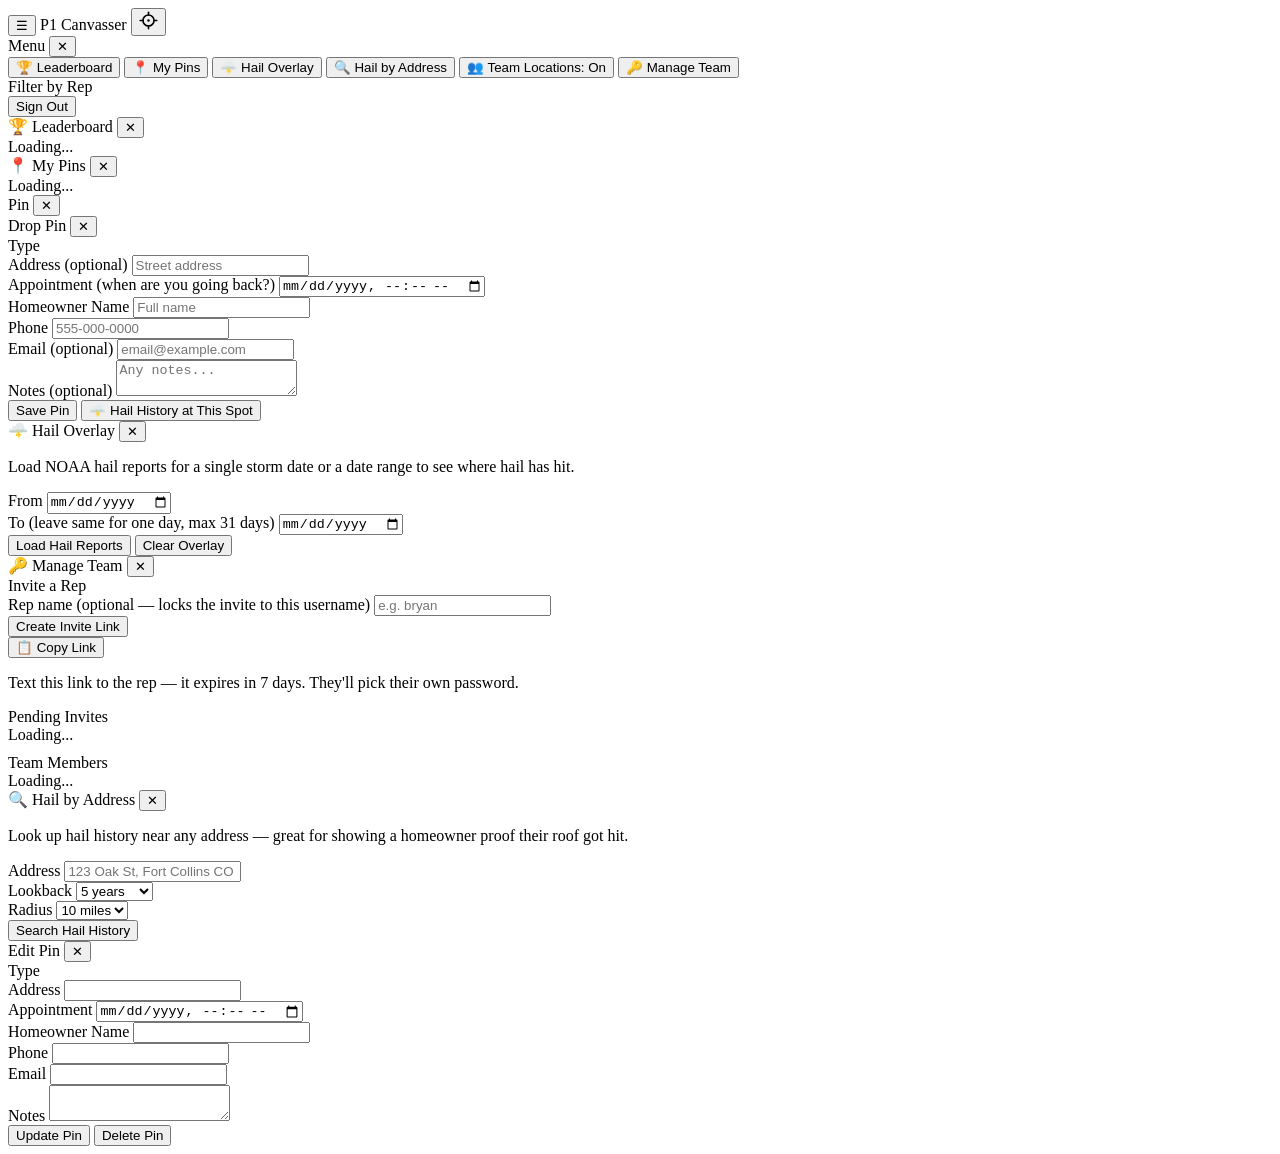
==== canvasser/static/index.html @ 207e0931 "Appointments that know when they are, and a second reader for the cost split **An appointment set at" ====
<!DOCTYPE html>
<html lang="en">
<head>
  <meta charset="UTF-8">
  <!-- viewport-fit=cover is load-bearing, not decoration: style.css derives
       --safe-top/--safe-bot from env(safe-area-inset-*) and uses them to keep
       the header out from under the notch and the bottom bars off the home
       indicator. Without it those env() values resolve to 0 and all five of
       those rules quietly do nothing — which, paired with the translucent
       status bar below, put the header under the notch on every modern
       iPhone. The other two apps already set it.

       user-scalable=no stays: this app is a full-screen Leaflet map and page
       zoom on a stray pinch fights the map's own gesture handling. iOS Safari
       ignores it for accessibility anyway; Android Chrome honours it. -->
  <meta name="viewport" content="width=device-width, initial-scale=1.0, maximum-scale=1.0, user-scalable=no, viewport-fit=cover">
  <meta name="apple-mobile-web-app-capable" content="yes">
  <meta name="apple-mobile-web-app-status-bar-style" content="black-translucent">
  <meta name="theme-color" content="#0d1117">
  <title>P1 Canvasser</title>
  <link rel="preconnect" href="https://server.arcgisonline.com" crossorigin>
  <link rel="preconnect" href="https://basemaps.cartocdn.com" crossorigin>
  <!-- Leaflet is vendored under static/vendor/ rather than loaded from unpkg.
       This app is used in driveways on one bar of signal, and a CDN it cannot
       reach is a CDN that leaves the rep looking at a blank screen — unpkg was
       the only third-party runtime dependency in the whole system and the only
       thing between a canvasser and a working map. Local also means the
       service worker can precache it. Upgrading is a deliberate re-download:
       see the vendor pinning note in CLAUDE.md. -->
  <link rel="stylesheet" href="/canvass/static/vendor/leaflet.css?v=7">
  <link rel="stylesheet" href="/canvass/static/vendor/MarkerCluster.css?v=7">
  <link rel="stylesheet" href="/canvass/static/style.css?v=7">
  <!-- The portal's manifest: one "Project One" icon for all three tools. -->
  <link rel="manifest" href="/manifest.json">
  <link rel="apple-touch-icon" href="/static/icon-192.png">
</head>
<body>

<!-- No login screen: the portal owns sign-in (portal/app.py). Unauthenticated
     requests are bounced to /login by api() in app.js. -->

<!-- ── Main App ── -->
<div id="app" class="screen hidden">

  <!-- Header -->
  <div id="header">
    <button id="menu-btn" class="icon-btn">☰</button>
    <span id="header-title">P1 Canvasser</span>
    <button id="locate-btn" class="icon-btn" title="Go to my location">
      <svg width="19" height="19" viewBox="0 0 24 24" fill="none" stroke="currentColor" stroke-width="2" stroke-linecap="round">
        <circle cx="12" cy="12" r="7"/><circle cx="12" cy="12" r="1.5" fill="currentColor" stroke="none"/>
        <line x1="12" y1="1.5" x2="12" y2="5"/><line x1="12" y1="19" x2="12" y2="22.5"/>
        <line x1="1.5" y1="12" x2="5" y2="12"/><line x1="19" y1="12" x2="22.5" y2="12"/>
      </svg>
    </button>
  </div>

  <!-- Map -->
  <div id="map"></div>
  <div id="map-notice" class="map-notice hidden"></div>
  <div id="outbox-badge" class="hidden"></div>

  <!-- Bottom bar -->
  <div id="bottom-bar">
    <div id="rep-badge"><span id="rep-name-badge"></span></div>
    <div id="quick-btns"></div>
  </div>

  <!-- ── Side Menu ── -->
  <div id="side-menu" class="overlay-panel hidden">
    <div class="panel-header">
      <span>Menu</span>
      <button class="icon-btn close-overlay" data-target="side-menu">✕</button>
    </div>
    <div class="panel-body">
      <button class="menu-item" id="show-leaderboard-btn">🏆 Leaderboard</button>
      <button class="menu-item" id="show-my-pins-btn">📍 My Pins</button>
      <button class="menu-item" id="hail-overlay-btn">🌩️ Hail Overlay</button>
      <button class="menu-item" id="hail-address-btn">🔍 Hail by Address</button>
      <button class="menu-item" id="team-toggle-btn">👥 Team Locations: <span id="team-toggle-state">On</span></button>
      <button class="menu-item hidden" id="team-admin-btn">🔑 Manage Team</button>
      <div class="menu-section-title">Filter by Rep</div>
      <div id="rep-filter-list"></div>
      <button class="menu-item danger-item" id="logout-btn">Sign Out</button>
    </div>
  </div>

  <!-- ── Leaderboard Panel ── -->
  <div id="leaderboard-panel" class="overlay-panel hidden">
    <div class="panel-header">
      <span>🏆 Leaderboard</span>
      <button class="icon-btn close-overlay" data-target="leaderboard-panel">✕</button>
    </div>
    <div class="panel-body" id="leaderboard-body">
      <div class="loading-msg">Loading...</div>
    </div>
  </div>

  <!-- ── My Pins Panel ── -->
  <div id="my-pins-panel" class="overlay-panel hidden">
    <div class="panel-header">
      <span>📍 My Pins</span>
      <button class="icon-btn close-overlay" data-target="my-pins-panel">✕</button>
    </div>
    <div class="panel-body" id="my-pins-body">
      <div class="loading-msg">Loading...</div>
    </div>
  </div>

  <!-- ── Pin Detail Panel (bottom sheet) ── -->
  <div id="pin-detail" class="bottom-sheet hidden">
    <div class="bottom-sheet-handle"></div>
    <div class="panel-header">
      <span id="pin-detail-title">Pin</span>
      <button class="icon-btn" id="close-pin-detail">✕</button>
    </div>
    <div class="panel-body" id="pin-detail-body"></div>
  </div>

  <!-- ── Drop Pin Modal ── -->
  <div id="drop-pin-modal" class="modal hidden">
    <div class="modal-card">
      <div class="modal-header">
        <span>Drop Pin</span>
        <button class="icon-btn" id="close-drop-modal">✕</button>
      </div>
      <div class="modal-body">
        <div class="field-group">
          <label>Type</label>
          <div id="type-selector" class="type-grid"></div>
        </div>
        <div class="field-group">
          <label>Address <span class="optional">(optional)</span></label>
          <input type="text" id="pin-address" placeholder="Street address">
        </div>
        <div id="appointment-fields" class="hidden">
          <div class="field-group">
            <label>Appointment <span class="optional">(when are you going back?)</span></label>
            <input type="datetime-local" id="pin-appointment-at">
          </div>
        </div>
        <div id="contact-fields">
          <div class="field-group">
            <label>Homeowner Name</label>
            <input type="text" id="pin-contact-name" placeholder="Full name" autocapitalize="words">
          </div>
          <div class="field-group">
            <label>Phone</label>
            <input type="tel" id="pin-contact-phone" placeholder="555-000-0000">
          </div>
          <div class="field-group">
            <label>Email <span class="optional">(optional)</span></label>
            <input type="email" id="pin-contact-email" placeholder="email@example.com">
          </div>
        </div>
        <div class="field-group">
          <label>Notes <span class="optional">(optional)</span></label>
          <textarea id="pin-notes" placeholder="Any notes..." rows="2"></textarea>
        </div>
        <button class="btn-primary" id="save-pin-btn">Save Pin</button>
        <button class="btn-secondary" id="hail-here-btn">🌩️ Hail History at This Spot</button>
      </div>
    </div>
  </div>

  <!-- ── Hail Date Modal ── -->
  <div id="hail-modal" class="modal hidden">
    <div class="modal-card">
      <div class="modal-header">
        <span>🌩️ Hail Overlay</span>
        <button class="icon-btn" id="close-hail-modal">✕</button>
      </div>
      <div class="modal-body">
        <p class="modal-hint">Load NOAA hail reports for a single storm date or a date range to see where hail has hit.</p>
        <div class="field-group">
          <label>From</label>
          <input type="date" id="hail-date">
        </div>
        <div class="field-group">
          <label>To <span class="optional">(leave same for one day, max 31 days)</span></label>
          <input type="date" id="hail-date-end">
        </div>
        <div class="btn-row">
          <button class="btn-primary" id="load-hail-btn">Load Hail Reports</button>
          <button class="btn-secondary" id="clear-hail-btn">Clear Overlay</button>
        </div>
        <div id="hail-status" class="status-msg"></div>
      </div>
    </div>
  </div>

  <!-- ── Manage Team Panel (admin) ── -->
  <div id="team-admin-panel" class="overlay-panel hidden">
    <div class="panel-header">
      <span>🔑 Manage Team</span>
      <button class="icon-btn close-overlay" data-target="team-admin-panel">✕</button>
    </div>
    <div class="panel-body">
      <div class="menu-section-title" style="padding-left:0">Invite a Rep</div>
      <div class="field-group">
        <label>Rep name <span class="optional">(optional — locks the invite to this username)</span></label>
        <input type="text" id="invite-username" placeholder="e.g. bryan" autocapitalize="none">
      </div>
      <button class="btn-primary" id="create-invite-btn">Create Invite Link</button>
      <div id="invite-result" class="hidden">
        <div class="invite-link-box">
          <div id="invite-link-text"></div>
          <button class="btn-secondary" id="copy-invite-btn">📋 Copy Link</button>
        </div>
        <p class="modal-hint">Text this link to the rep — it expires in 7 days. They'll pick their own password.</p>
      </div>
      <div class="menu-section-title" style="padding-left:0;margin-top:10px">Pending Invites</div>
      <div id="invite-list"><div class="loading-msg">Loading...</div></div>
      <div class="menu-section-title" style="padding-left:0;margin-top:10px">Team Members</div>
      <div id="team-user-list"><div class="loading-msg">Loading...</div></div>
    </div>
  </div>

  <!-- ── Hail by Address Modal ── -->
  <div id="hail-address-modal" class="modal hidden">
    <div class="modal-card">
      <div class="modal-header">
        <span>🔍 Hail by Address</span>
        <button class="icon-btn" id="close-hail-address-modal">✕</button>
      </div>
      <div class="modal-body">
        <p class="modal-hint">Look up hail history near any address — great for showing a homeowner proof their roof got hit.</p>
        <div class="field-group">
          <label>Address</label>
          <input type="text" id="hail-address-input" placeholder="123 Oak St, Fort Collins CO">
        </div>
        <div class="btn-row">
          <div class="field-group" style="flex:1">
            <label>Lookback</label>
            <select id="hail-address-days">
              <option value="90">90 days</option>
              <option value="180">6 months</option>
              <option value="365">1 year</option>
              <option value="730">2 years</option>
              <option value="1095">3 years</option>
              <option value="1825" selected>5 years</option>
            </select>
          </div>
          <div class="field-group" style="flex:1">
            <label>Radius</label>
            <select id="hail-address-radius">
              <option value="5">5 miles</option>
              <option value="10" selected>10 miles</option>
              <option value="25">25 miles</option>
            </select>
          </div>
        </div>
        <button class="btn-primary" id="hail-address-search-btn">Search Hail History</button>
        <div id="hail-address-status" class="status-msg"></div>
        <div id="hail-address-results"></div>
      </div>
    </div>
  </div>

  <!-- ── Edit Pin Modal ── -->
  <div id="edit-pin-modal" class="modal hidden">
    <div class="modal-card">
      <div class="modal-header">
        <span>Edit Pin</span>
        <button class="icon-btn" id="close-edit-modal">✕</button>
      </div>
      <div class="modal-body">
        <div class="field-group">
          <label>Type</label>
          <div id="edit-type-selector" class="type-grid"></div>
        </div>
        <div class="field-group">
          <label>Address</label>
          <input type="text" id="edit-address">
        </div>
        <div id="edit-appointment-fields" class="hidden">
          <div class="field-group">
            <label>Appointment</label>
            <input type="datetime-local" id="edit-appointment-at">
          </div>
        </div>
        <div class="field-group">
          <label>Homeowner Name</label>
          <input type="text" id="edit-contact-name" autocapitalize="words">
        </div>
        <div class="field-group">
          <label>Phone</label>
          <input type="tel" id="edit-contact-phone">
        </div>
        <div class="field-group">
          <label>Email</label>
          <input type="email" id="edit-contact-email">
        </div>
        <div class="field-group">
          <label>Notes</label>
          <textarea id="edit-notes" rows="2"></textarea>
        </div>
        <button class="btn-primary" id="update-pin-btn">Update Pin</button>
        <button class="btn-danger" id="delete-pin-btn">Delete Pin</button>
      </div>
    </div>
  </div>

</div>

<script src="/canvass/static/vendor/leaflet.js?v=7"></script>
<script src="/canvass/static/vendor/leaflet.markercluster.js?v=7"></script>
<script src="/shell.js"></script>
<script src="/canvass/static/app.js?v=7"></script>
<script>
  // Registered from the page rather than app.js so a JS error in the app still
  // leaves the offline shell installed.
  //
  // The worker is served from the app ROOT (/canvass/sw.js), not /static/: a
  // worker can only claim a scope at or below its own path, so /static/sw.js
  // could never control /canvass/. Same BASE trick app.js uses, so this works
  // mounted or standalone.
  if ('serviceWorker' in navigator) {
    window.addEventListener('load', function () {
      var base = location.pathname.indexOf('/canvass') === 0 ? '/canvass' : '';
      navigator.serviceWorker.register(base + '/sw.js', { scope: base + '/' })
        .catch(function () { /* offline support is a bonus, never a blocker */ });
    });
  }
</script>
</body>
</html>
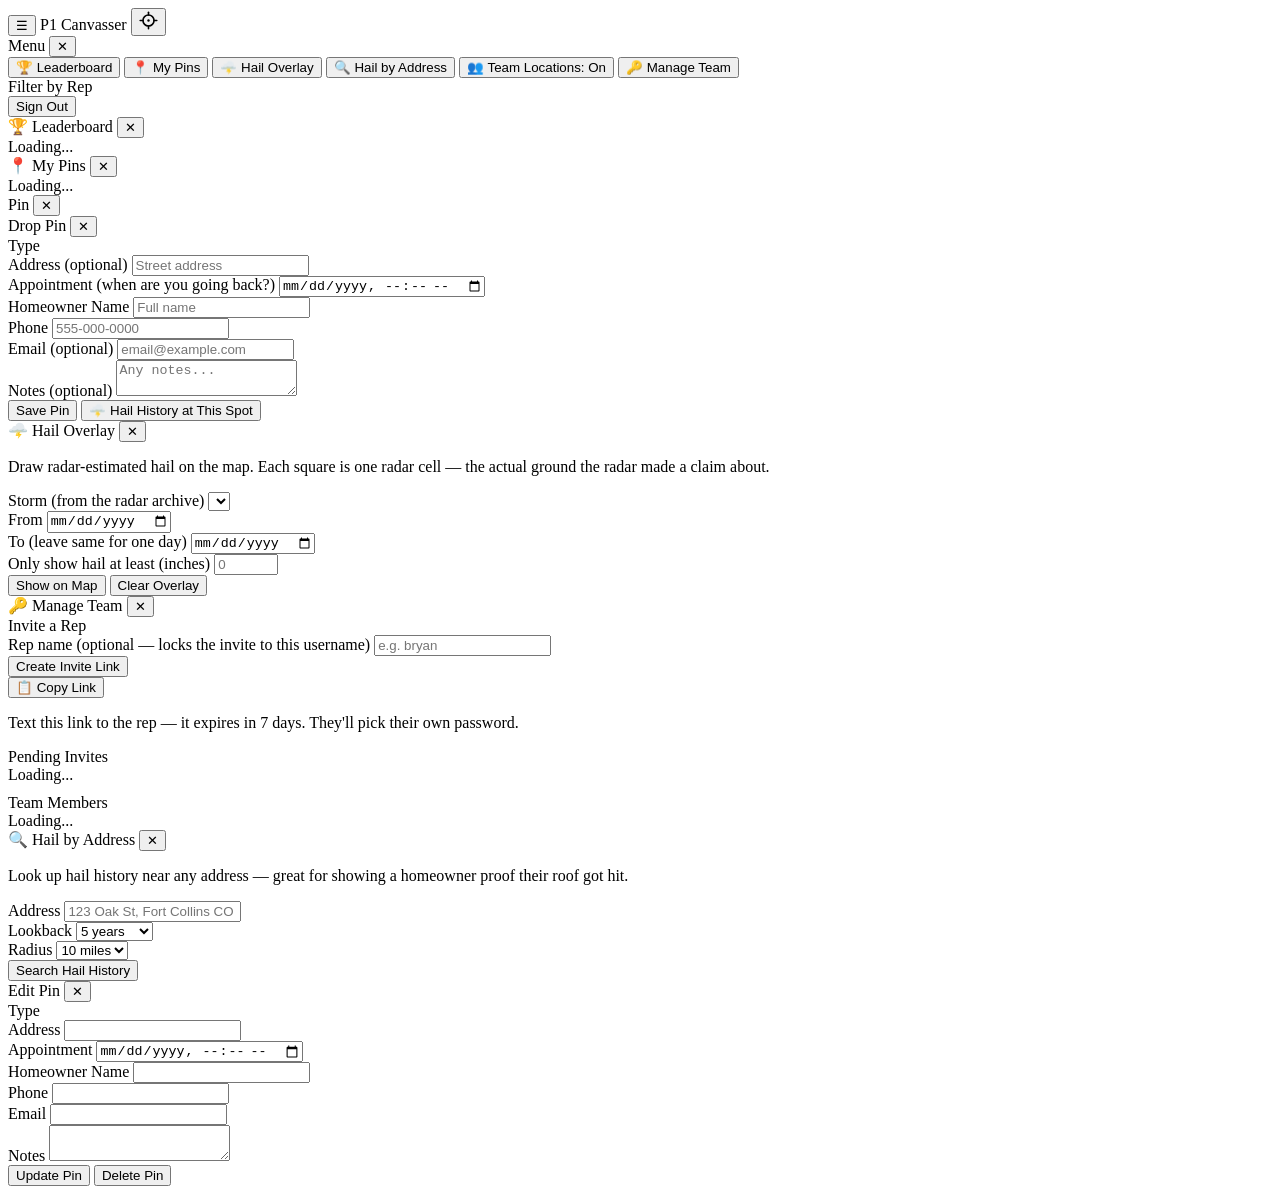
==== commit d7c5d7f3: "The hail overlay draws radar cells, not invented circles The address lookup reads MESH; the map besi" ====
--- a/canvasser/static/index.html
+++ b/canvasser/static/index.html
@@ -27,9 +27,9 @@
        thing between a canvasser and a working map. Local also means the
        service worker can precache it. Upgrading is a deliberate re-download:
        see the vendor pinning note in CLAUDE.md. -->
-  <link rel="stylesheet" href="/canvass/static/vendor/leaflet.css?v=7">
-  <link rel="stylesheet" href="/canvass/static/vendor/MarkerCluster.css?v=7">
-  <link rel="stylesheet" href="/canvass/static/style.css?v=7">
+  <link rel="stylesheet" href="/canvass/static/vendor/leaflet.css?v=8">
+  <link rel="stylesheet" href="/canvass/static/vendor/MarkerCluster.css?v=8">
+  <link rel="stylesheet" href="/canvass/static/style.css?v=8">
   <!-- The portal's manifest: one "Project One" icon for all three tools. -->
   <link rel="manifest" href="/manifest.json">
   <link rel="apple-touch-icon" href="/static/icon-192.png">
@@ -171,17 +171,25 @@
         <button class="icon-btn" id="close-hail-modal">✕</button>
       </div>
       <div class="modal-body">
-        <p class="modal-hint">Load NOAA hail reports for a single storm date or a date range to see where hail has hit.</p>
+        <p class="modal-hint" id="hail-modal-hint">Draw radar-estimated hail on the map. Each square is one radar cell — the actual ground the radar made a claim about.</p>
+        <div class="field-group" id="hail-storm-picker-group">
+          <label>Storm <span class="optional">(from the radar archive)</span></label>
+          <select id="hail-storm-picker"></select>
+        </div>
         <div class="field-group">
           <label>From</label>
           <input type="date" id="hail-date">
         </div>
         <div class="field-group">
-          <label>To <span class="optional">(leave same for one day, max 31 days)</span></label>
+          <label>To <span class="optional">(leave same for one day)</span></label>
           <input type="date" id="hail-date-end">
         </div>
+        <div class="field-group">
+          <label>Only show hail at least <span class="optional">(inches)</span></label>
+          <input type="number" id="hail-min-size" min="0" max="6" step="0.25" placeholder="0">
+        </div>
         <div class="btn-row">
-          <button class="btn-primary" id="load-hail-btn">Load Hail Reports</button>
+          <button class="btn-primary" id="load-hail-btn">Show on Map</button>
           <button class="btn-secondary" id="clear-hail-btn">Clear Overlay</button>
         </div>
         <div id="hail-status" class="status-msg"></div>
@@ -303,10 +311,10 @@
 
 </div>
 
-<script src="/canvass/static/vendor/leaflet.js?v=7"></script>
-<script src="/canvass/static/vendor/leaflet.markercluster.js?v=7"></script>
+<script src="/canvass/static/vendor/leaflet.js?v=8"></script>
+<script src="/canvass/static/vendor/leaflet.markercluster.js?v=8"></script>
 <script src="/shell.js"></script>
-<script src="/canvass/static/app.js?v=7"></script>
+<script src="/canvass/static/app.js?v=8"></script>
 <script>
   // Registered from the page rather than app.js so a JS error in the app still
   // leaves the offline shell installed.
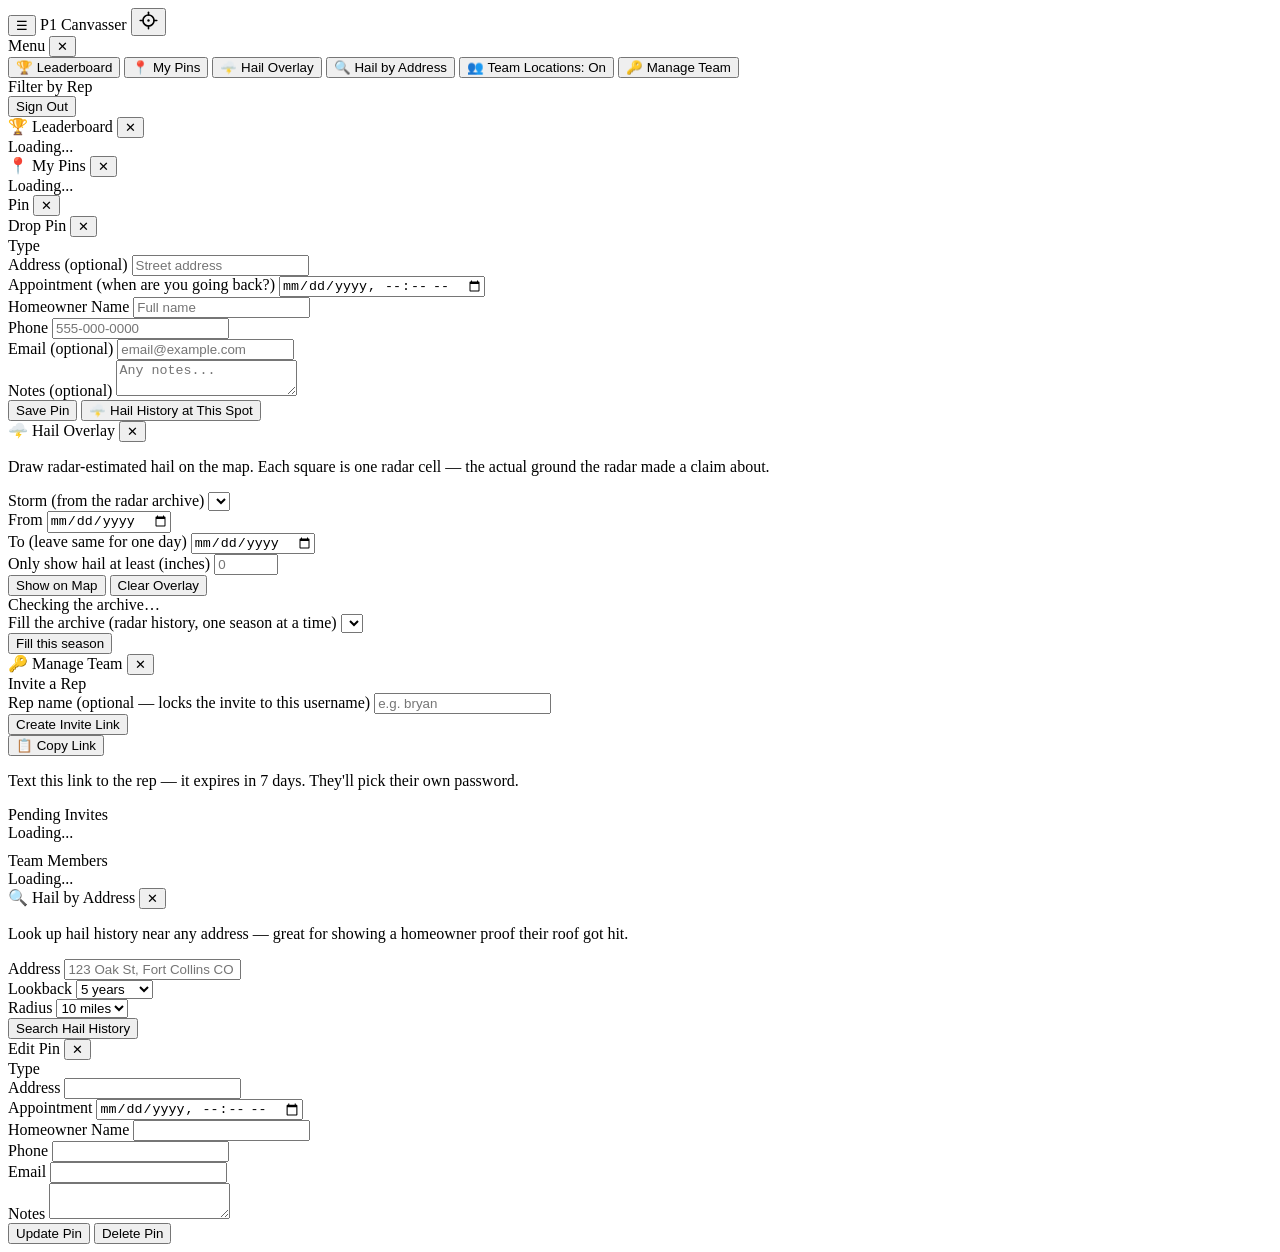
==== commit 54d6f6e1: "A button to fill the archive, an alert when a storm lands, and a correction I told Luke nothing had " ====
--- a/canvasser/static/index.html
+++ b/canvasser/static/index.html
@@ -27,9 +27,9 @@
        thing between a canvasser and a working map. Local also means the
        service worker can precache it. Upgrading is a deliberate re-download:
        see the vendor pinning note in CLAUDE.md. -->
-  <link rel="stylesheet" href="/canvass/static/vendor/leaflet.css?v=8">
-  <link rel="stylesheet" href="/canvass/static/vendor/MarkerCluster.css?v=8">
-  <link rel="stylesheet" href="/canvass/static/style.css?v=8">
+  <link rel="stylesheet" href="/canvass/static/vendor/leaflet.css?v=9">
+  <link rel="stylesheet" href="/canvass/static/vendor/MarkerCluster.css?v=9">
+  <link rel="stylesheet" href="/canvass/static/style.css?v=9">
   <!-- The portal's manifest: one "Project One" icon for all three tools. -->
   <link rel="manifest" href="/manifest.json">
   <link rel="apple-touch-icon" href="/static/icon-192.png">
@@ -193,6 +193,25 @@
           <button class="btn-secondary" id="clear-hail-btn">Clear Overlay</button>
         </div>
         <div id="hail-status" class="status-msg"></div>
+
+        <!-- The archive's coverage, always. "No hail here" and "nobody ever
+             ingested that period" are different answers and only the first is
+             safe to repeat on a doorstep, so the screen says which one it is
+             rather than leaving a rep to assume. -->
+        <div id="hail-archive-box" class="hail-archive-box">
+          <div id="hail-archive-coverage" class="hail-archive-coverage">Checking the archive…</div>
+          <!-- Manager-up. A rep seeing this could not act on it, and the
+               question it answers — "is there enough in here to trust it" — is
+               the manager's. -->
+          <div id="hail-archive-admin" class="hidden">
+            <div class="field-group">
+              <label>Fill the archive <span class="optional">(radar history, one season at a time)</span></label>
+              <select id="hail-backfill-season"></select>
+            </div>
+            <button class="btn-secondary" id="hail-backfill-btn">Fill this season</button>
+            <div id="hail-backfill-status" class="status-msg"></div>
+          </div>
+        </div>
       </div>
     </div>
   </div>
@@ -311,10 +330,10 @@
 
 </div>
 
-<script src="/canvass/static/vendor/leaflet.js?v=8"></script>
-<script src="/canvass/static/vendor/leaflet.markercluster.js?v=8"></script>
+<script src="/canvass/static/vendor/leaflet.js?v=9"></script>
+<script src="/canvass/static/vendor/leaflet.markercluster.js?v=9"></script>
 <script src="/shell.js"></script>
-<script src="/canvass/static/app.js?v=8"></script>
+<script src="/canvass/static/app.js?v=9"></script>
 <script>
   // Registered from the page rather than app.js so a JS error in the app still
   // leaves the offline shell installed.
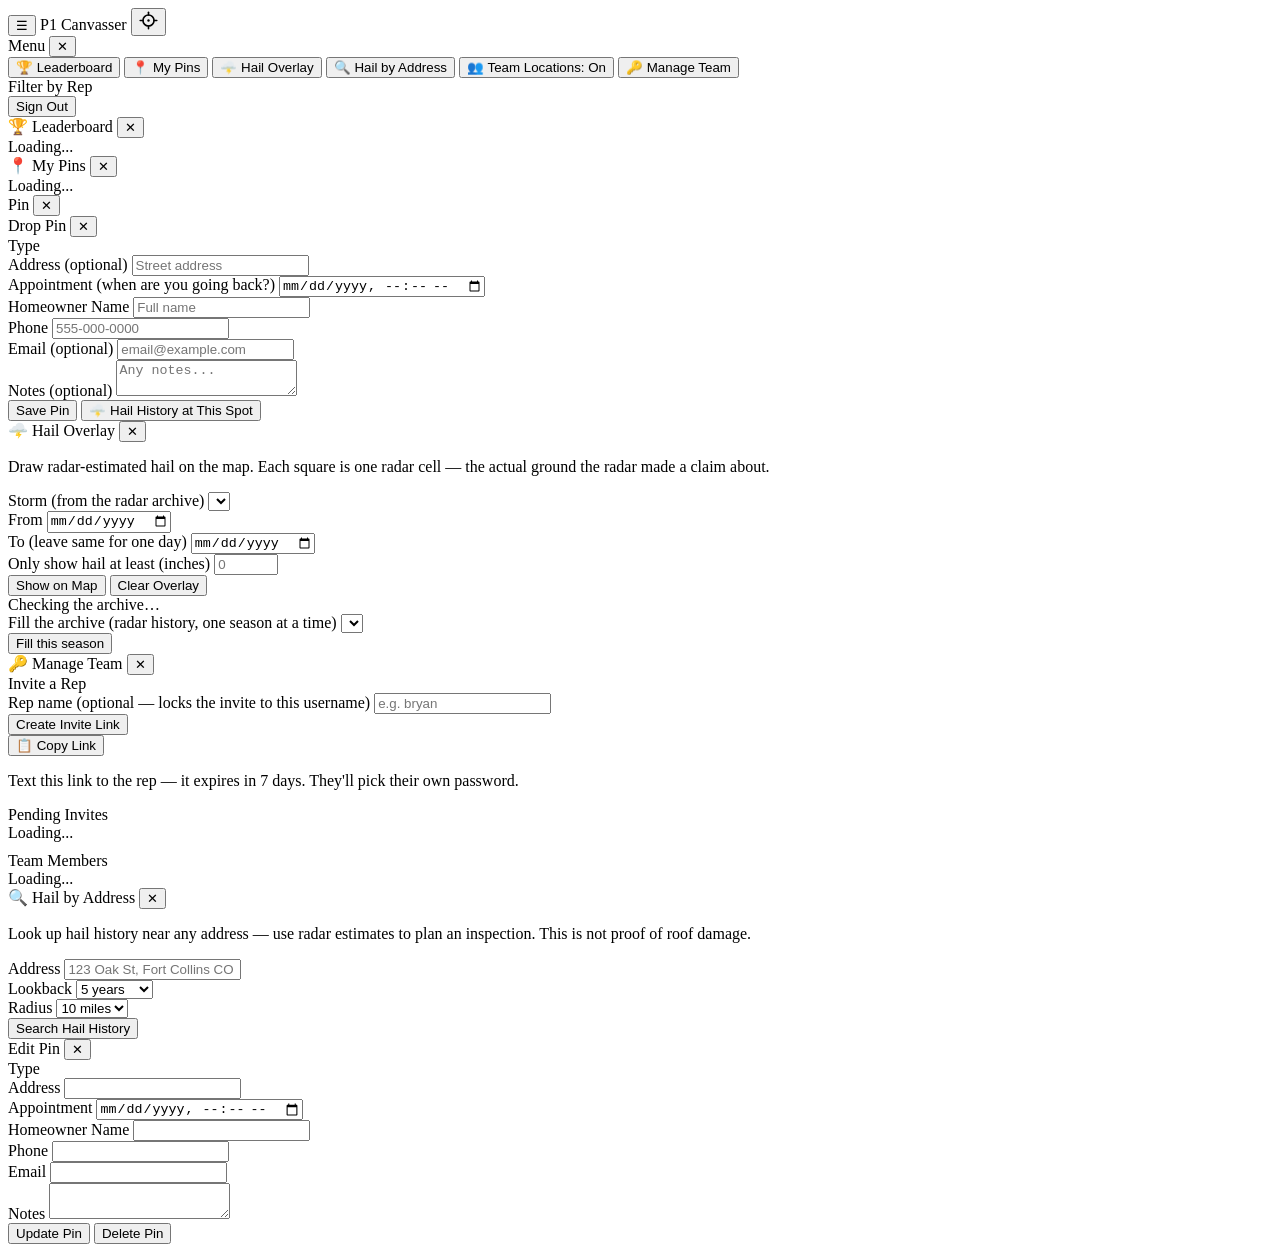
==== commit 885a4083: "Make canvasser capture, Pipeline handoff and hail coverage reliable" ====
--- a/canvasser/static/index.html
+++ b/canvasser/static/index.html
@@ -27,9 +27,9 @@
        thing between a canvasser and a working map. Local also means the
        service worker can precache it. Upgrading is a deliberate re-download:
        see the vendor pinning note in CLAUDE.md. -->
-  <link rel="stylesheet" href="/canvass/static/vendor/leaflet.css?v=9">
-  <link rel="stylesheet" href="/canvass/static/vendor/MarkerCluster.css?v=9">
-  <link rel="stylesheet" href="/canvass/static/style.css?v=9">
+  <link rel="stylesheet" href="/canvass/static/vendor/leaflet.css?v=12">
+  <link rel="stylesheet" href="/canvass/static/vendor/MarkerCluster.css?v=12">
+  <link rel="stylesheet" href="/canvass/static/style.css?v=12">
   <!-- The portal's manifest: one "Project One" icon for all three tools. -->
   <link rel="manifest" href="/manifest.json">
   <link rel="apple-touch-icon" href="/static/icon-192.png">
@@ -56,7 +56,7 @@
   </div>
 
   <!-- Map -->
-  <div id="map"></div>
+  <div id="map"></div><div id="hail-map-status" class="hidden" role="status"></div>
   <div id="map-notice" class="map-notice hidden"></div>
   <div id="outbox-badge" class="hidden"></div>
 
@@ -157,7 +157,7 @@
           <label>Notes <span class="optional">(optional)</span></label>
           <textarea id="pin-notes" placeholder="Any notes..." rows="2"></textarea>
         </div>
-        <button class="btn-primary" id="save-pin-btn">Save Pin</button>
+        <div id="pin-nearby-warning" class="hail-coverage hidden" role="status"></div><button class="btn-primary" id="save-pin-btn">Save Pin</button>
         <button class="btn-secondary" id="hail-here-btn">🌩️ Hail History at This Spot</button>
       </div>
     </div>
@@ -251,7 +251,7 @@
         <button class="icon-btn" id="close-hail-address-modal">✕</button>
       </div>
       <div class="modal-body">
-        <p class="modal-hint">Look up hail history near any address — great for showing a homeowner proof their roof got hit.</p>
+        <p class="modal-hint">Look up hail history near any address — use radar estimates to plan an inspection. This is not proof of roof damage.</p>
         <div class="field-group">
           <label>Address</label>
           <input type="text" id="hail-address-input" placeholder="123 Oak St, Fort Collins CO">
@@ -330,10 +330,10 @@
 
 </div>
 
-<script src="/canvass/static/vendor/leaflet.js?v=9"></script>
-<script src="/canvass/static/vendor/leaflet.markercluster.js?v=9"></script>
+<script src="/canvass/static/vendor/leaflet.js?v=12"></script>
+<script src="/canvass/static/vendor/leaflet.markercluster.js?v=12"></script>
 <script src="/shell.js"></script>
-<script src="/canvass/static/app.js?v=9"></script>
+<script src="/canvass/static/app.js?v=12"></script>
 <script>
   // Registered from the page rather than app.js so a JS error in the app still
   // leaves the offline shell installed.
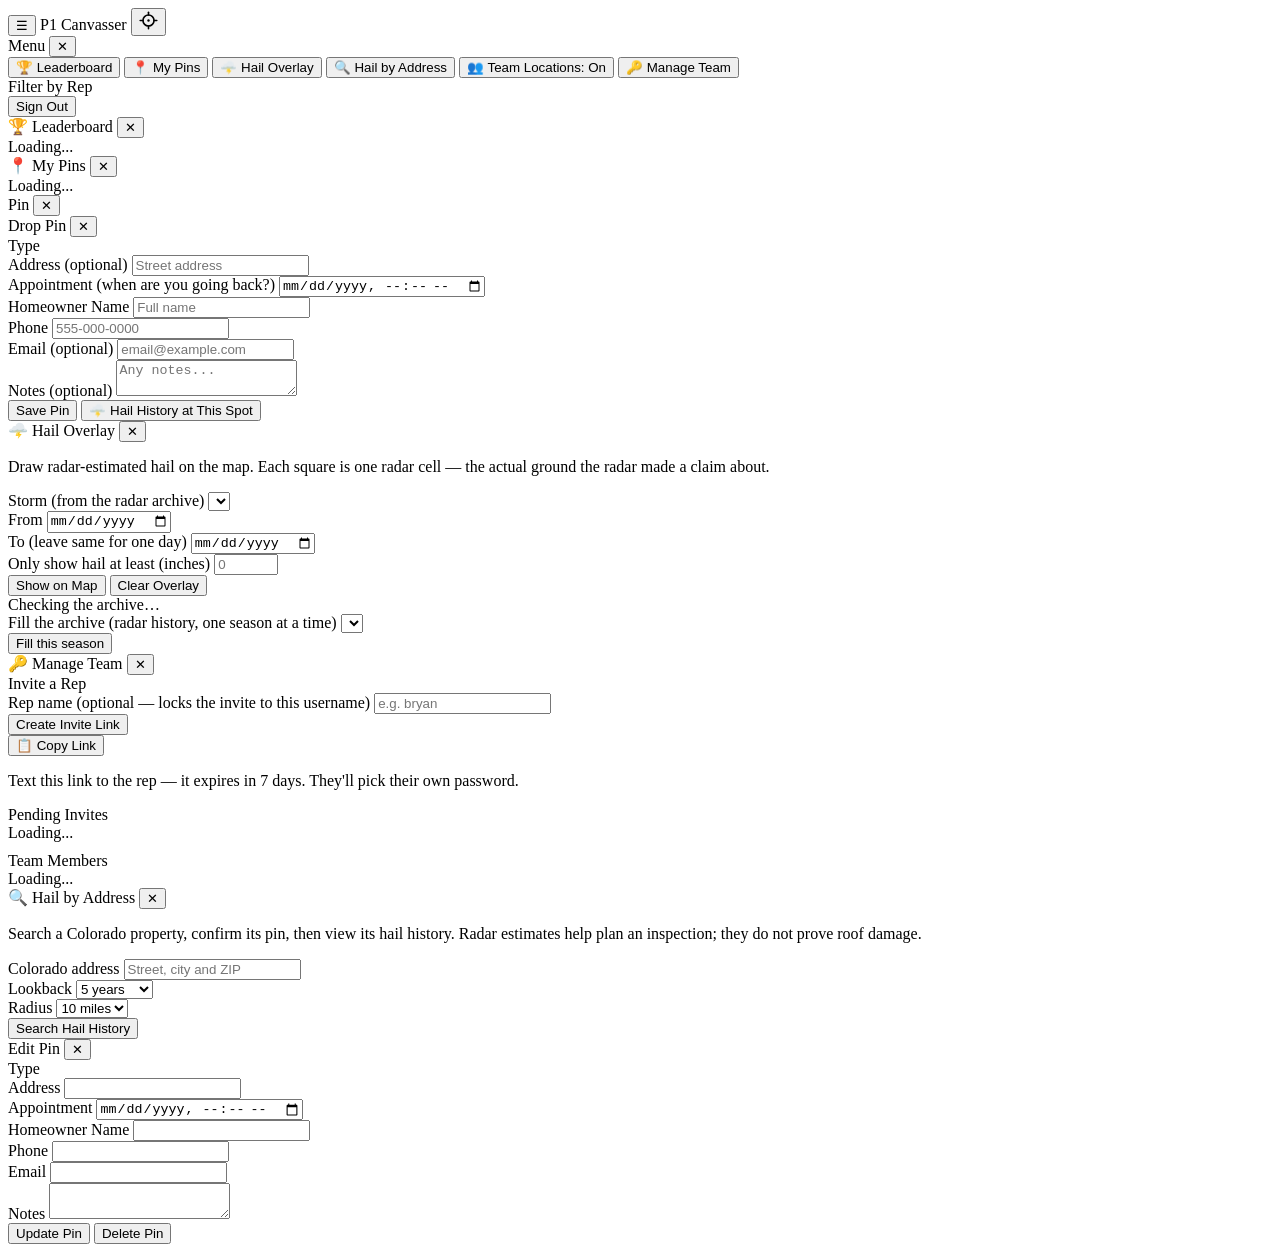
==== commit 4b9ac8d3: "Optimize property hail search and estimator reports for mobile" ====
--- a/canvasser/static/index.html
+++ b/canvasser/static/index.html
@@ -27,9 +27,9 @@
        thing between a canvasser and a working map. Local also means the
        service worker can precache it. Upgrading is a deliberate re-download:
        see the vendor pinning note in CLAUDE.md. -->
-  <link rel="stylesheet" href="/canvass/static/vendor/leaflet.css?v=12">
-  <link rel="stylesheet" href="/canvass/static/vendor/MarkerCluster.css?v=12">
-  <link rel="stylesheet" href="/canvass/static/style.css?v=12">
+  <link rel="stylesheet" href="/canvass/static/vendor/leaflet.css?v=14">
+  <link rel="stylesheet" href="/canvass/static/vendor/MarkerCluster.css?v=14">
+  <link rel="stylesheet" href="/canvass/static/style.css?v=14">
   <!-- The portal's manifest: one "Project One" icon for all three tools. -->
   <link rel="manifest" href="/manifest.json">
   <link rel="apple-touch-icon" href="/static/icon-192.png">
@@ -244,21 +244,21 @@
   </div>
 
   <!-- ── Hail by Address Modal ── -->
-  <div id="hail-address-modal" class="modal hidden">
+  <div id="hail-address-modal" class="modal hidden" role="dialog" aria-modal="true" aria-labelledby="hail-address-title">
     <div class="modal-card">
       <div class="modal-header">
-        <span>🔍 Hail by Address</span>
-        <button class="icon-btn" id="close-hail-address-modal">✕</button>
+        <span id="hail-address-title">🔍 Hail by Address</span>
+        <button class="icon-btn" id="close-hail-address-modal" aria-label="Close hail search">✕</button>
       </div>
       <div class="modal-body">
-        <p class="modal-hint">Look up hail history near any address — use radar estimates to plan an inspection. This is not proof of roof damage.</p>
-        <div class="field-group">
-          <label>Address</label>
-          <input type="text" id="hail-address-input" placeholder="123 Oak St, Fort Collins CO">
+        <p class="modal-hint">Search a Colorado property, confirm its pin, then view its hail history. Radar estimates help plan an inspection; they do not prove roof damage.</p>
+        <div class="field-group">
+          <label for="hail-address-input">Colorado address</label>
+          <input type="search" id="hail-address-input" placeholder="Street, city and ZIP" enterkeyhint="search" autocomplete="street-address">
         </div>
         <div class="btn-row">
           <div class="field-group" style="flex:1">
-            <label>Lookback</label>
+            <label for="hail-address-days">Lookback</label>
             <select id="hail-address-days">
               <option value="90">90 days</option>
               <option value="180">6 months</option>
@@ -278,7 +278,7 @@
           </div>
         </div>
         <button class="btn-primary" id="hail-address-search-btn">Search Hail History</button>
-        <div id="hail-address-status" class="status-msg"></div>
+        <div id="hail-address-status" class="status-msg" role="status" aria-live="polite"></div>
         <div id="hail-address-results"></div>
       </div>
     </div>
@@ -330,10 +330,11 @@
 
 </div>
 
-<script src="/canvass/static/vendor/leaflet.js?v=12"></script>
-<script src="/canvass/static/vendor/leaflet.markercluster.js?v=12"></script>
+<script src="/canvass/static/vendor/leaflet.js?v=14"></script>
+<script src="/canvass/static/vendor/leaflet.markercluster.js?v=14"></script>
 <script src="/shell.js"></script>
-<script src="/canvass/static/app.js?v=12"></script>
+<script src="/canvass/static/app.js?v=14"></script>
+<script src="/canvass/static/hail-properties.js?v=14"></script>
 <script>
   // Registered from the page rather than app.js so a JS error in the app still
   // leaves the offline shell installed.
